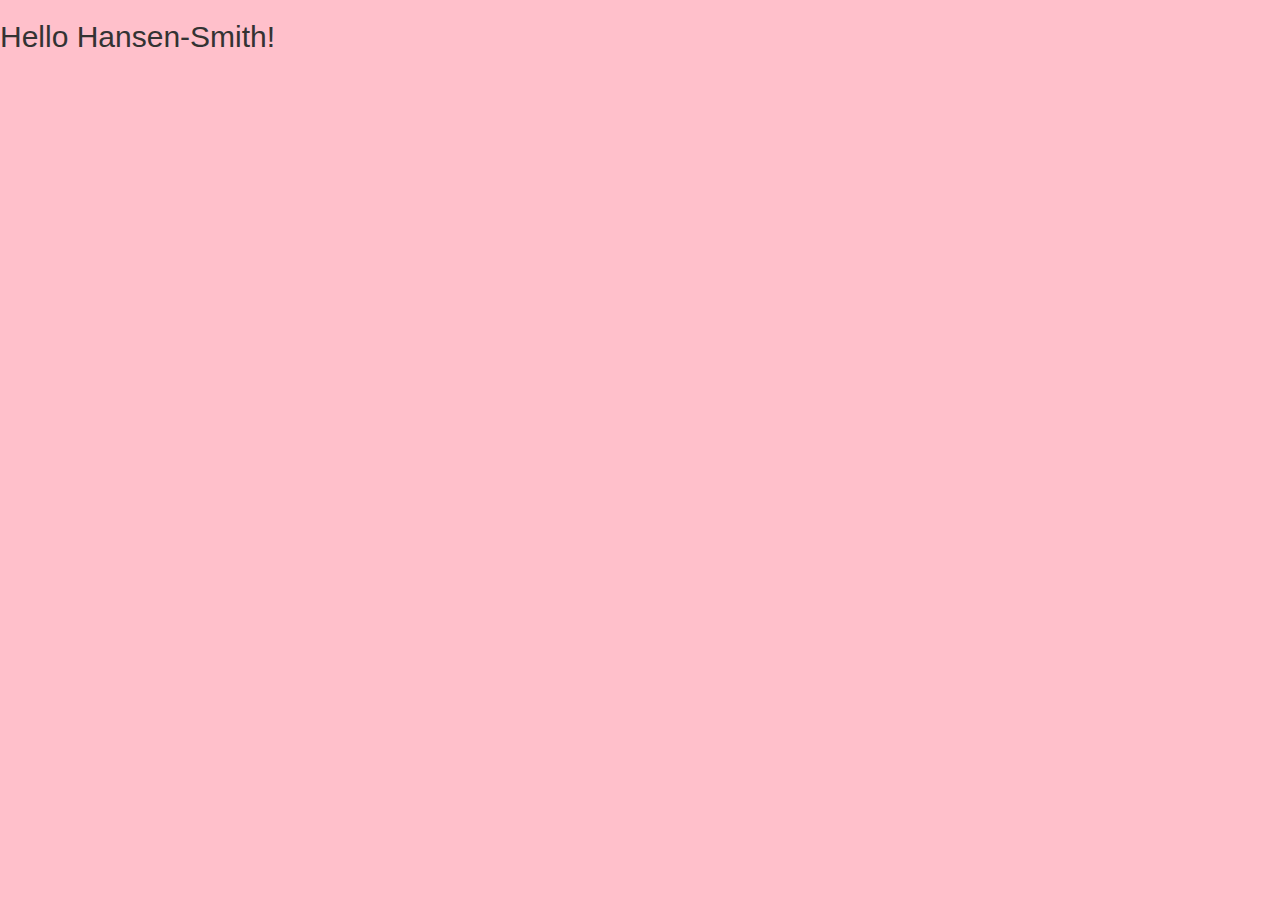
==== index.html @ 5375b82f "initial commit to establish file structure" ====
<!DOCTYPE html>
<html lang="en">
<head>
  <meta charset="UTF-8">
  <meta name="viewport" content="width=device-width, initial-scale=1.0">
  <meta http-equiv="X-UA-Compatible" content="ie=edge">
  <title>Hansen-Smith</title>
  <link rel="stylesheet" href="css/bootstrap.min.css">
  <link rel="stylesheet" href="css/styles.css">
</head>
<body>

        <h2> Hello Hansen-Smith! </h2>
    
    <script   src="https://code.jquery.com/jquery-2.2.4.min.js"   integrity="sha256-BbhdlvQf/xTY9gja0Dq3HiwQF8LaCRTXxZKRutelT44="   crossorigin="anonymous"></script>
    <script   src="js/bootstrap.min.js"></script>

</body>
</html>
---- css/styles.css ----
body{
  height: 100vh;
  background-color: pink;
}
footer{
    text-align:center;
    color: #ffffff;
}
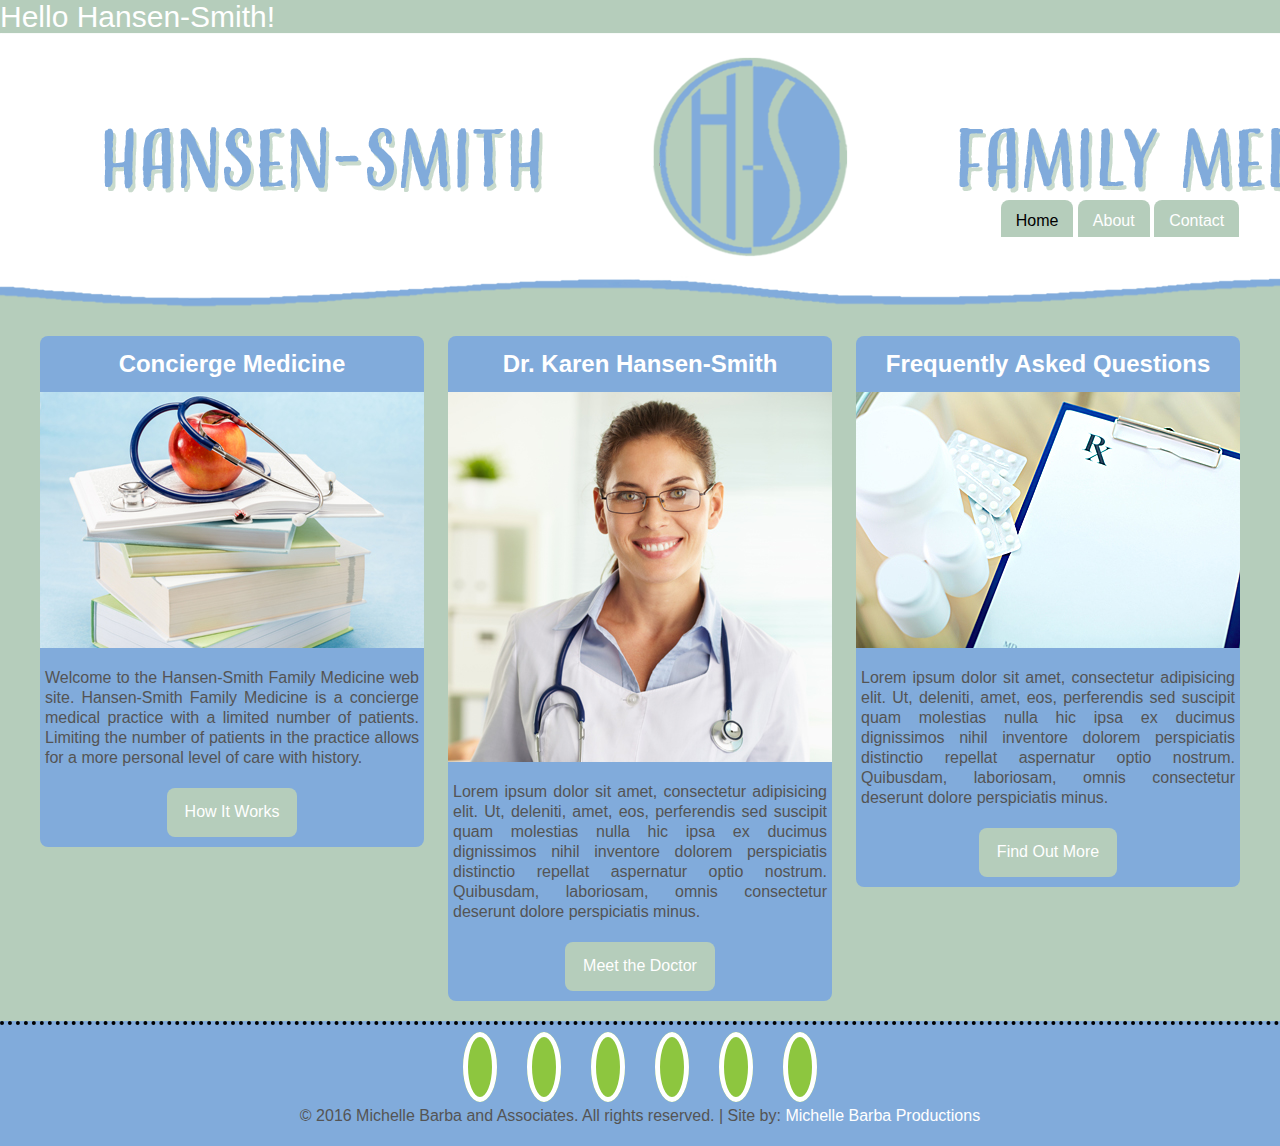
==== commit db156b84: "changes: add contact page and about page html" ====
--- a/index.html
+++ b/index.html
@@ -9,9 +9,87 @@
   <link rel="stylesheet" href="css/styles.css">
 </head>
 <body>
+    <head>
+            <title>Hansen Smith Family Medicine Home Page</title>
 
-        <h2> Hello Hansen-Smith! </h2>
-    
+            <meta charset="UTF-8"/>
+
+            <meta name="" content="Welcome to the Hansen-Smith Family Medicine web site. Hansen-Smith Family Medicine is a concierge medical practice with a limited number of patients. Limiting the number of patients in the practice allows for a more personal level of care with history."/>
+            <meta name="keywords" content="concierge medicine, private medicine, private doctor"/>
+
+            <link rel="stylesheet" href="css/styles.css" type="text/css" />
+            <link rel="stylesheet" href="css/font-awesome.css" type="text/css" />
+        </head>
+        <body>
+
+            <h2> Hello Hansen-Smith! </h2>
+
+            <header>
+                <a href="" title="index.html"><img src="images/HansenSmithHeader.png" alt="" title=""></img></a>
+                <!--<h1 id="headerText">HANSEN SMITH FAMILY MEDICINE</h1>-->
+                <!--<h1><a href="index.html" id="logo" title="Logo Graphic">Michelle Barba</a></h1>-->
+                <nav id="menu">
+                    <ul>
+                        <li><a href="index.html" title="" class="currentPage">Home </a></li>
+                        <li><a href="about.html" title="">About</a></li>
+                        <li><a href="contact.html" title="">Contact</a></li>
+                    </ul>
+                </nav>
+            </header>
+
+            <main>
+
+                <section>
+
+                    <!--FIRST COLUMN STARTS HERE-->
+                    <article class="columnA">
+                        <h2>Concierge Medicine</h2>
+                        <img src="images/conciergeMedicine.jpg" alt="" title=""></img>
+                        <!--<span>Paper Power</span>-->
+                        <p>Welcome to the Hansen-Smith Family Medicine web site. Hansen-Smith Family Medicine is a concierge medical practice with a limited number of patients. Limiting the number of patients in the practice allows for a more personal level of care with history.</p>
+                        <a href="" title="" target="_blank" class="button">How It Works</a>
+                    </article>
+                    <!--FIRST COLUMN ENDS HERE-->
+
+                    <!--SECOND COLUMN STARTS HERE-->
+                    <article class="columnB">
+                        <h2>Dr. Karen Hansen-Smith</h2>
+                        <img src="images/drHansenSmith.jpg" alt="" title=""></img>
+                        <!--<span>Handmade By Michelle</span>-->
+                        <p>Lorem ipsum dolor sit amet, consectetur adipisicing elit. Ut, deleniti, amet, eos, perferendis sed suscipit quam molestias nulla hic ipsa ex ducimus dignissimos nihil inventore dolorem perspiciatis distinctio repellat aspernatur optio nostrum. Quibusdam, laboriosam, omnis consectetur deserunt dolore perspiciatis minus.</p>
+                        <a href="" title="" target="_blank" class="button">Meet the Doctor</a> </a>
+                    </article>
+                    <!--SECOND COLUMN ENDS HERE-->
+
+                    <!--THIRD COLUMN STARTS HERE-->
+                    <article class="columnC">
+                        <h2>Frequently Asked Questions</h2>
+                        <img src="images/FAQImage.jpg" alt="" title=""></img>
+                        <!--<span>Live The Dream</span>-->
+                        <p>Lorem ipsum dolor sit amet, consectetur adipisicing elit. Ut, deleniti, amet, eos, perferendis sed suscipit quam molestias nulla hic ipsa ex ducimus dignissimos nihil inventore dolorem perspiciatis distinctio repellat aspernatur optio nostrum. Quibusdam, laboriosam, omnis consectetur deserunt dolore perspiciatis minus.</p>
+                        <a href="" title="" target="_blank" class="button">Find Out More</a>
+                    </article>
+                     <!--THIRD COLUMN ENDS HERE-->
+
+                </section>
+                <br>
+                <br>
+            </main>
+            <footer>
+                <div>
+                    <a href="#" title="" target="_blank"><i class="fa fa-facebook"></i></a>
+                    <a href="#" title="" target="_blank"><i class="fa fa-twitter"></i></a>
+                    <a href="#" title="" target="_blank"><i class="fa fa-instagram"></i></a>
+                    <a href="#" title="" target="_blank"><i class="fa fa-linkedin"></i></a>
+                    <a href="#" title="" target="_blank"><i class="fa fa-facebook"></i></a>
+                    <a href="#" title="" target="_blank"><i class="fa fa-github"></i></a>
+                </div>
+                <p>
+                    &copy; 2016 Michelle Barba and Associates. All rights reserved. | Site by: <a href="#" title="" target="_blank">Michelle Barba Productions</a>
+                </p>
+            </footer>
+        </body>
+
     <script   src="https://code.jquery.com/jquery-2.2.4.min.js"   integrity="sha256-BbhdlvQf/xTY9gja0Dq3HiwQF8LaCRTXxZKRutelT44="   crossorigin="anonymous"></script>
     <script   src="js/bootstrap.min.js"></script>
 
--- a/css/styles.css
+++ b/css/styles.css
@@ -1,8 +1,243 @@
-body{
-  height: 100vh;
-  background-color: pink;
-}
-footer{
+/* ==============  GLOBAL STYLES  ==============  */
+
+html, body {
+      height:100%;
+}
+
+main{
+    width: 1200px;
+    overflow: hidden;
+    margin:20px auto;
+}
+body {
+     margin:0px;
+     padding:0px;
+     background-color:#b5cdbb;
+     font-family:'Trebuchet MS', Verdana, sans-serif;
+     font-size:16px;
+     font-weight:500;
+     color:#000000;
+}
+h1, h2, h3 {
+      margin:0px;
+      padding:0px;
+      color:#ffffff;
+}
+h1 {
+    font-size:2em;
+}
+p {
+   color:#545454;
+   margin: 15px 0px;
+   line-height: 20px;
+}
+a{
+    color: #ffffff;
+    text-decoration: none;
+}
+a:hover{
+    color:#80cd32;
+    /*background-color: #ffffff;*/
+    font-weight: 600;
+}
+/*span{*/
+/*    color: #000000;*/
+/*    font-size: 20px;*/
+/*}*/
+figure{
+    padding: 10px;
+    background-color:#80cd32;
+    display:inline-block;
+    border-radius: 8px;
+    margin:0px;
+    /*box-shadow: 5px 5px 5px #000000;*/
+}
+figcaption{
+    text-align: center;
+    font-size: 2em;
+}
+
+/* ==============  HEADER STYLES  ==============  */
+/*header{*/
+/*    height:150px;*/
+/*    background-color:#ffc0cb;*/
+/*}*/
+
+#logo{
+    color:#000000;
+    /*position: relative;*/
+    position: absolute;
+    top: 55px;
+    left: 170px;
+}
+#logo:hover{
+    background-color: #ffc0cb;
+}
+
+/* ==============  NAVIGATION STYLES  ==============  */
+
+#menu{
+    position: absolute;
+    /*top: 20px;*/
+    right: 20px;
+    float: right;
+	width: 25%;
+	/*padding: 20px 20px 0px 20px;*/
+	top: 200px;
+}
+#menu ul li{
+    /*display: inline;*/
+    display: inline-block;
+    /*margin: 0px 10px;*/
+    background-color: #b5cdbb;
+    padding: 10px 15px 4px 15px;
+    border-radius: 8px 8px 0px 0px;
+}
+#menu li:hover{
+    color: #000000;
+    background-color: #ffffff;
+}
+
+.currentPage{
+    color:#000000;
+}
+
+/* ==============  HEADER STYLES  ==============  */
+
+header{
+    overflow:hidden;
+    display: inline-block;
+    /*padding: 175px 0px;*/
+    /*border-top: 6px dotted #000000;*/
+    /*border-bottom: 6px solid #000000;*/
+    /*background-color: #aeaeae;*/
+    /*background: url(../images/HansenSmithHeader.png) no-repeat center center #ffc0cb;*/
+    background-size: cover;
+    text-align: center;
+}
+/*.header h1{*/
+/*    color: #ffffff;*/
+/*    text-align: center;*/
+    /*text-shadow: 6px 6px 4px #4B98E5;*/
+     /*font-size: 2em;*/
+/*}*/
+/*#banner .button{*/
+/*    background-color: #ffffff;*/
+/*    color: #e6005c;*/
+/*    margin-top: 50px;*/
+    /*top:145px;*/
+    /*right: 500px;*/
+/*    font-size: 1.25em;*/
+/*}*/
+/*#banner .button:hover{*/
+/*    color:#ffffff;*/
+/*    background-color: #e6005c;*/
+/*}   */
+
+/* ==============  COLUMN STYLES  ==============  */
+
+.columnA, .columnB, .columnC {
+    float:left;
+    background-color:#81abdb;
+    /*height:610px;*/
+    width:384px;
+    color:#ffffff;
     text-align:center;
-    color: #ffffff;
-}
+    font-weight: 400;
+    border-radius: 8px;
+    /*margin:8px;*/
+}
+
+.columnA, .columnB{
+    /*float:left;*/
+    margin-right: 24px;
+}
+
+.columnA h2, .columnB h2, .columnC h2 {
+    font-size: 1.5em;
+    font-weight: 700;
+    text-align: center;
+    margin: 15px 0px;
+    /*    */
+}
+
+.columnA p, .columnB p, .columnC p {
+    padding: 5px;
+    text-align: justify;
+}
+
+/*.columnA span, .columnB span, .columnC span {*/
+/*    background-color:#ffc0cb;*/
+/*    color: #ffffff;*/
+/*    display: block;*/
+/*    font-size: 1.5em;*/
+/*    font-weight: 600;*/
+/*    text-align: center;*/
+/*    padding: 15px;*/
+/*}*/
+
+/* ============== BUTTON STYLES ============== */
+.button {
+	background-color: #b5cdbb;
+	border-radius: 8px;
+	padding: 13px 18px;
+	text-decoration: none;
+	color: #ffffff;
+	display: inline-block;
+	margin-bottom: 10px;
+}
+
+.button:hover {
+	background-color: #ffffff;
+	color:#000000;
+	font-weight: 700;
+}
+
+/* ==============  ASIDE STYLES ============== */
+.leftAside{
+    float:left;
+    /*background-color:#e60000;*/
+    /*height:600px;*/
+    width:384px;
+    color:#000000;
+    text-align:center;
+    margin-right:24px;
+}
+
+.rightAside{
+    float:right;
+    width:384px;
+    color:#000000;
+    text-align:center;
+    margin-left:24px;
+}
+
+.aboutMe{
+    float: right;
+    width: 790px;
+}
+.aboutMe p{
+    text-align: justify;
+}
+/* ==============  FOOTER STYLES  ==============  */
+footer {
+    height: 125PX;
+    padding: 20px 0px;
+    margin-top: 20px;
+    border-top: 4px dotted;
+    text-align: center;
+    background: #81abdb;
+}
+
+/* ==============  SOCIAL STYLES  ==============  */
+.fa{
+    background-color: rgb(141, 198, 63);
+    border: solid 5px #ffffff;
+    font-size: 2em !important;
+    border-radius: 100%;
+    width: 28px;
+    height: 28px;
+    padding: 12px;
+    margin: 0px 15px;
+    text-align: center;
+}
--- a/css/styles.css
+++ b/css/styles.css
@@ -1,8 +1,243 @@
-body{
-  height: 100vh;
-  background-color: pink;
-}
-footer{
+/* ==============  GLOBAL STYLES  ==============  */
+
+html, body {
+      height:100%;
+}
+
+main{
+    width: 1200px;
+    overflow: hidden;
+    margin:20px auto;
+}
+body {
+     margin:0px;
+     padding:0px;
+     background-color:#b5cdbb;
+     font-family:'Trebuchet MS', Verdana, sans-serif;
+     font-size:16px;
+     font-weight:500;
+     color:#000000;
+}
+h1, h2, h3 {
+      margin:0px;
+      padding:0px;
+      color:#ffffff;
+}
+h1 {
+    font-size:2em;
+}
+p {
+   color:#545454;
+   margin: 15px 0px;
+   line-height: 20px;
+}
+a{
+    color: #ffffff;
+    text-decoration: none;
+}
+a:hover{
+    color:#80cd32;
+    /*background-color: #ffffff;*/
+    font-weight: 600;
+}
+/*span{*/
+/*    color: #000000;*/
+/*    font-size: 20px;*/
+/*}*/
+figure{
+    padding: 10px;
+    background-color:#80cd32;
+    display:inline-block;
+    border-radius: 8px;
+    margin:0px;
+    /*box-shadow: 5px 5px 5px #000000;*/
+}
+figcaption{
+    text-align: center;
+    font-size: 2em;
+}
+
+/* ==============  HEADER STYLES  ==============  */
+/*header{*/
+/*    height:150px;*/
+/*    background-color:#ffc0cb;*/
+/*}*/
+
+#logo{
+    color:#000000;
+    /*position: relative;*/
+    position: absolute;
+    top: 55px;
+    left: 170px;
+}
+#logo:hover{
+    background-color: #ffc0cb;
+}
+
+/* ==============  NAVIGATION STYLES  ==============  */
+
+#menu{
+    position: absolute;
+    /*top: 20px;*/
+    right: 20px;
+    float: right;
+	width: 25%;
+	/*padding: 20px 20px 0px 20px;*/
+	top: 200px;
+}
+#menu ul li{
+    /*display: inline;*/
+    display: inline-block;
+    /*margin: 0px 10px;*/
+    background-color: #b5cdbb;
+    padding: 10px 15px 4px 15px;
+    border-radius: 8px 8px 0px 0px;
+}
+#menu li:hover{
+    color: #000000;
+    background-color: #ffffff;
+}
+
+.currentPage{
+    color:#000000;
+}
+
+/* ==============  HEADER STYLES  ==============  */
+
+header{
+    overflow:hidden;
+    display: inline-block;
+    /*padding: 175px 0px;*/
+    /*border-top: 6px dotted #000000;*/
+    /*border-bottom: 6px solid #000000;*/
+    /*background-color: #aeaeae;*/
+    /*background: url(../images/HansenSmithHeader.png) no-repeat center center #ffc0cb;*/
+    background-size: cover;
+    text-align: center;
+}
+/*.header h1{*/
+/*    color: #ffffff;*/
+/*    text-align: center;*/
+    /*text-shadow: 6px 6px 4px #4B98E5;*/
+     /*font-size: 2em;*/
+/*}*/
+/*#banner .button{*/
+/*    background-color: #ffffff;*/
+/*    color: #e6005c;*/
+/*    margin-top: 50px;*/
+    /*top:145px;*/
+    /*right: 500px;*/
+/*    font-size: 1.25em;*/
+/*}*/
+/*#banner .button:hover{*/
+/*    color:#ffffff;*/
+/*    background-color: #e6005c;*/
+/*}   */
+
+/* ==============  COLUMN STYLES  ==============  */
+
+.columnA, .columnB, .columnC {
+    float:left;
+    background-color:#81abdb;
+    /*height:610px;*/
+    width:384px;
+    color:#ffffff;
     text-align:center;
-    color: #ffffff;
-}
+    font-weight: 400;
+    border-radius: 8px;
+    /*margin:8px;*/
+}
+
+.columnA, .columnB{
+    /*float:left;*/
+    margin-right: 24px;
+}
+
+.columnA h2, .columnB h2, .columnC h2 {
+    font-size: 1.5em;
+    font-weight: 700;
+    text-align: center;
+    margin: 15px 0px;
+    /*    */
+}
+
+.columnA p, .columnB p, .columnC p {
+    padding: 5px;
+    text-align: justify;
+}
+
+/*.columnA span, .columnB span, .columnC span {*/
+/*    background-color:#ffc0cb;*/
+/*    color: #ffffff;*/
+/*    display: block;*/
+/*    font-size: 1.5em;*/
+/*    font-weight: 600;*/
+/*    text-align: center;*/
+/*    padding: 15px;*/
+/*}*/
+
+/* ============== BUTTON STYLES ============== */
+.button {
+	background-color: #b5cdbb;
+	border-radius: 8px;
+	padding: 13px 18px;
+	text-decoration: none;
+	color: #ffffff;
+	display: inline-block;
+	margin-bottom: 10px;
+}
+
+.button:hover {
+	background-color: #ffffff;
+	color:#000000;
+	font-weight: 700;
+}
+
+/* ==============  ASIDE STYLES ============== */
+.leftAside{
+    float:left;
+    /*background-color:#e60000;*/
+    /*height:600px;*/
+    width:384px;
+    color:#000000;
+    text-align:center;
+    margin-right:24px;
+}
+
+.rightAside{
+    float:right;
+    width:384px;
+    color:#000000;
+    text-align:center;
+    margin-left:24px;
+}
+
+.aboutMe{
+    float: right;
+    width: 790px;
+}
+.aboutMe p{
+    text-align: justify;
+}
+/* ==============  FOOTER STYLES  ==============  */
+footer {
+    height: 125PX;
+    padding: 20px 0px;
+    margin-top: 20px;
+    border-top: 4px dotted;
+    text-align: center;
+    background: #81abdb;
+}
+
+/* ==============  SOCIAL STYLES  ==============  */
+.fa{
+    background-color: rgb(141, 198, 63);
+    border: solid 5px #ffffff;
+    font-size: 2em !important;
+    border-radius: 100%;
+    width: 28px;
+    height: 28px;
+    padding: 12px;
+    margin: 0px 15px;
+    text-align: center;
+}
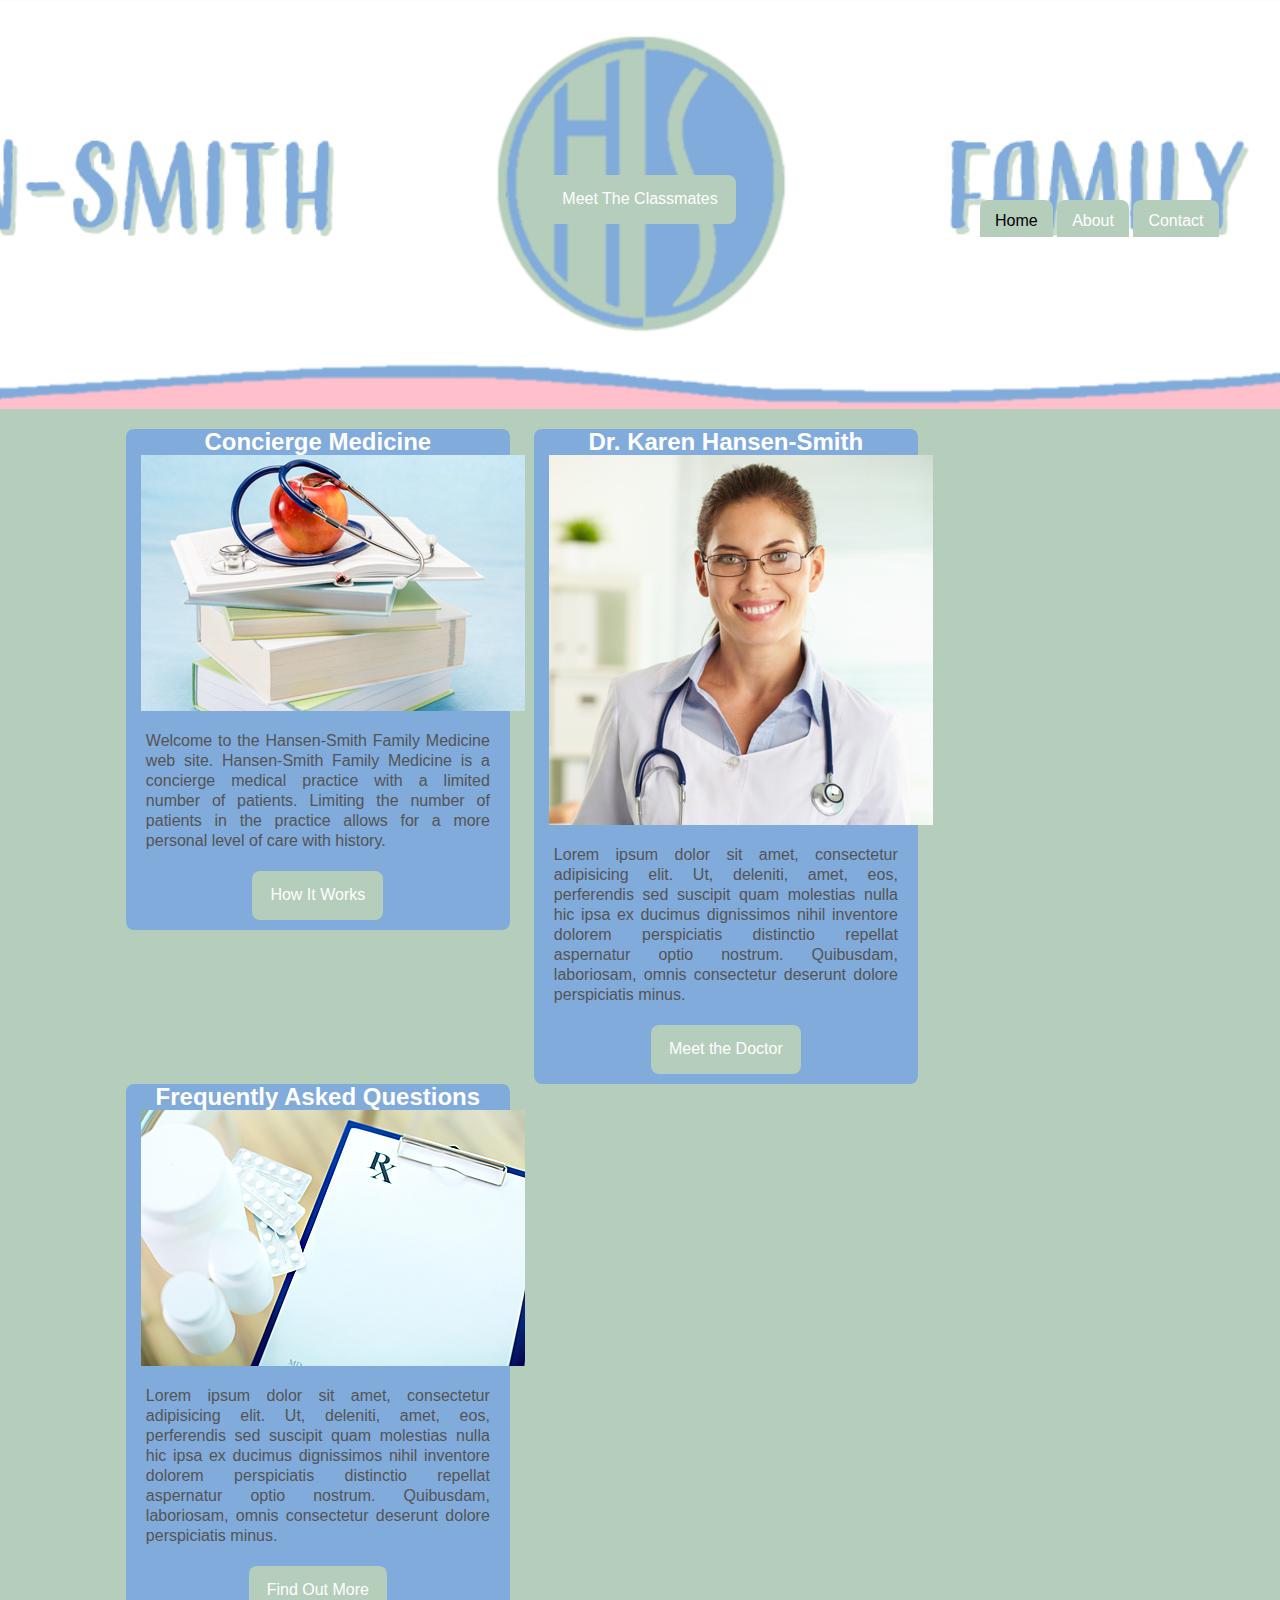
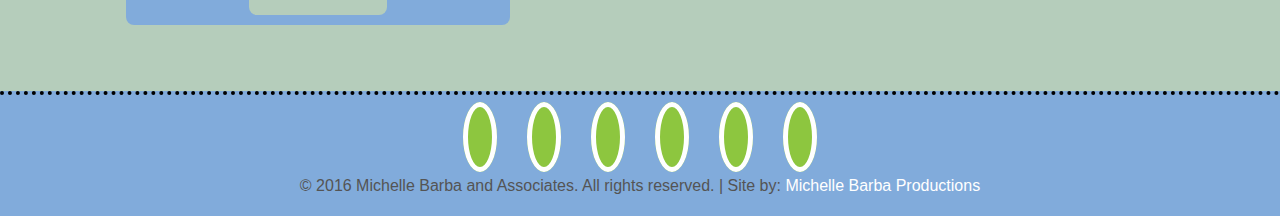
==== commit d1739b7f: "changes to index.html for banner formatting, etc." ====
--- a/index.html
+++ b/index.html
@@ -1,33 +1,31 @@
 <!DOCTYPE html>
 <html lang="en">
 <head>
-  <meta charset="UTF-8">
-  <meta name="viewport" content="width=device-width, initial-scale=1.0">
-  <meta http-equiv="X-UA-Compatible" content="ie=edge">
-  <title>Hansen-Smith</title>
-  <link rel="stylesheet" href="css/bootstrap.min.css">
-  <link rel="stylesheet" href="css/styles.css">
+    <meta charset="UTF-8">
+    <meta name="viewport" content="width=device-width, initial-scale=1.0">
+    <meta http-equiv="X-UA-Compatible" content="ie=edge">
+    <title>Hansen-Smith Home</title>
+    <link rel="stylesheet" href="css/bootstrap.min.css">
+    <link rel="stylesheet" href="css/styles.css">
 </head>
 <body>
     <head>
-            <title>Hansen Smith Family Medicine Home Page</title>
+        <title>Hansen-Smith Family Medicine Home Page</title>
 
-            <meta charset="UTF-8"/>
+        <meta charset="UTF-8"/>
 
-            <meta name="" content="Welcome to the Hansen-Smith Family Medicine web site. Hansen-Smith Family Medicine is a concierge medical practice with a limited number of patients. Limiting the number of patients in the practice allows for a more personal level of care with history."/>
-            <meta name="keywords" content="concierge medicine, private medicine, private doctor"/>
+        <meta name="" content="Welcome to the Hansen-Smith Family Medicine web site. Hansen-Smith Family Medicine is a concierge medical practice with a limited number of patients. Limiting the number of patients in the practice allows for a more personal level of care with history."/>
+        <meta name="keywords" content="concierge medicine, private medicine, private doctor"/>
 
-            <link rel="stylesheet" href="css/styles.css" type="text/css" />
-            <link rel="stylesheet" href="css/font-awesome.css" type="text/css" />
-        </head>
+        <link rel="stylesheet" href="css/styles.css" type="text/css" />
+        <link rel="stylesheet" href="css/font-awesome.css" type="text/css" />
+    </head>
         <body>
+            <div id="banner">
+                <a href="about.html" title="" target="_blank" class="button">Meet The Classmates</a>
+            </div>
+            <header>
 
-            <h2> Hello Hansen-Smith! </h2>
-
-            <header>
-                <a href="" title="index.html"><img src="images/HansenSmithHeader.png" alt="" title=""></img></a>
-                <!--<h1 id="headerText">HANSEN SMITH FAMILY MEDICINE</h1>-->
-                <!--<h1><a href="index.html" id="logo" title="Logo Graphic">Michelle Barba</a></h1>-->
                 <nav id="menu">
                     <ul>
                         <li><a href="index.html" title="" class="currentPage">Home </a></li>
@@ -39,39 +37,32 @@
 
             <main>
 
-                <section>
-
-                    <!--FIRST COLUMN STARTS HERE-->
-                    <article class="columnA">
-                        <h2>Concierge Medicine</h2>
-                        <img src="images/conciergeMedicine.jpg" alt="" title=""></img>
-                        <!--<span>Paper Power</span>-->
-                        <p>Welcome to the Hansen-Smith Family Medicine web site. Hansen-Smith Family Medicine is a concierge medical practice with a limited number of patients. Limiting the number of patients in the practice allows for a more personal level of care with history.</p>
-                        <a href="" title="" target="_blank" class="button">How It Works</a>
-                    </article>
-                    <!--FIRST COLUMN ENDS HERE-->
-
-                    <!--SECOND COLUMN STARTS HERE-->
-                    <article class="columnB">
-                        <h2>Dr. Karen Hansen-Smith</h2>
-                        <img src="images/drHansenSmith.jpg" alt="" title=""></img>
-                        <!--<span>Handmade By Michelle</span>-->
-                        <p>Lorem ipsum dolor sit amet, consectetur adipisicing elit. Ut, deleniti, amet, eos, perferendis sed suscipit quam molestias nulla hic ipsa ex ducimus dignissimos nihil inventore dolorem perspiciatis distinctio repellat aspernatur optio nostrum. Quibusdam, laboriosam, omnis consectetur deserunt dolore perspiciatis minus.</p>
-                        <a href="" title="" target="_blank" class="button">Meet the Doctor</a> </a>
-                    </article>
-                    <!--SECOND COLUMN ENDS HERE-->
-
-                    <!--THIRD COLUMN STARTS HERE-->
-                    <article class="columnC">
-                        <h2>Frequently Asked Questions</h2>
-                        <img src="images/FAQImage.jpg" alt="" title=""></img>
-                        <!--<span>Live The Dream</span>-->
-                        <p>Lorem ipsum dolor sit amet, consectetur adipisicing elit. Ut, deleniti, amet, eos, perferendis sed suscipit quam molestias nulla hic ipsa ex ducimus dignissimos nihil inventore dolorem perspiciatis distinctio repellat aspernatur optio nostrum. Quibusdam, laboriosam, omnis consectetur deserunt dolore perspiciatis minus.</p>
-                        <a href="" title="" target="_blank" class="button">Find Out More</a>
-                    </article>
-                     <!--THIRD COLUMN ENDS HERE-->
-
-                </section>
+                <div class="row">
+                    <div class=col-md-1 column-left>
+                    </div>
+                    <div class="col-md-10 column-main">
+                        <div class="col-md-4 columnA">
+                            <h2>Concierge Medicine</h2>
+                            <img src="images/conciergeMedicine.jpg" alt="" title=""></img>
+                            <p>Welcome to the Hansen-Smith Family Medicine web site. Hansen-Smith Family Medicine is a concierge medical practice with a limited number of patients. Limiting the number of patients in the practice allows for a more personal level of care with history.</p>
+                            <a href="" title="" target="_blank" class="button">How It Works</a>
+                        </div>
+                        <div class="col-md-4 columnB">
+                            <h2>Dr. Karen Hansen-Smith</h2>
+                            <img src="images/drHansenSmith.jpg" alt="" title=""></img>
+                            <p>Lorem ipsum dolor sit amet, consectetur adipisicing elit. Ut, deleniti, amet, eos, perferendis sed suscipit quam molestias nulla hic ipsa ex ducimus dignissimos nihil inventore dolorem perspiciatis distinctio repellat aspernatur optio nostrum. Quibusdam, laboriosam, omnis consectetur deserunt dolore perspiciatis minus.</p>
+                            <a href="" title="" target="_blank" class="button">Meet the Doctor</a> </a>
+                        </div>
+                        <div class="col-md-4 columnC">
+                            <h2>Frequently Asked Questions</h2>
+                            <img src="images/FAQImage.jpg" alt="" title=""></img>
+                            <p>Lorem ipsum dolor sit amet, consectetur adipisicing elit. Ut, deleniti, amet, eos, perferendis sed suscipit quam molestias nulla hic ipsa ex ducimus dignissimos nihil inventore dolorem perspiciatis distinctio repellat aspernatur optio nostrum. Quibusdam, laboriosam, omnis consectetur deserunt dolore perspiciatis minus.</p>
+                            <a href="" title="" target="_blank" class="button">Find Out More</a>
+                        </div>
+                        <div class=col-md-1 column-right>
+                        </div>
+                    </div>
+                </div>
                 <br>
                 <br>
             </main>
--- a/css/styles.css
+++ b/css/styles.css
@@ -1,13 +1,6 @@
 /* ==============  GLOBAL STYLES  ==============  */
-
 html, body {
       height:100%;
-}
-
-main{
-    width: 1200px;
-    overflow: hidden;
-    margin:20px auto;
 }
 body {
      margin:0px;
@@ -18,6 +11,10 @@
      font-weight:500;
      color:#000000;
 }
+main{
+    margin:20px;
+    overflow: hidden;
+}
 h1, h2, h3 {
       margin:0px;
       padding:0px;
@@ -26,6 +23,21 @@
 h1 {
     font-size:2em;
 }
+#banner{
+    overflow:hidden;
+    padding: 175px 0px;
+    background-color: #ffffff;
+    background: url(../images/HansenSmithHeader.png) no-repeat center center #ffc0cb;
+    background-size: cover;
+    text-align: center;
+}
+
+#bannerText{
+    color: #ffffff;
+    font-size: 6em;
+    text-align: center;
+    text-shadow: 6px 6px 4px #e6005c;
+}
 p {
    color:#545454;
    margin: 15px 0px;
@@ -40,17 +52,12 @@
     /*background-color: #ffffff;*/
     font-weight: 600;
 }
-/*span{*/
-/*    color: #000000;*/
-/*    font-size: 20px;*/
-/*}*/
 figure{
     padding: 10px;
     background-color:#80cd32;
     display:inline-block;
     border-radius: 8px;
     margin:0px;
-    /*box-shadow: 5px 5px 5px #000000;*/
 }
 figcaption{
     text-align: center;
@@ -104,23 +111,23 @@
 
 /* ==============  HEADER STYLES  ==============  */
 
-header{
-    overflow:hidden;
-    display: inline-block;
-    /*padding: 175px 0px;*/
-    /*border-top: 6px dotted #000000;*/
-    /*border-bottom: 6px solid #000000;*/
-    /*background-color: #aeaeae;*/
-    /*background: url(../images/HansenSmithHeader.png) no-repeat center center #ffc0cb;*/
-    background-size: cover;
-    text-align: center;
-}
-/*.header h1{*/
-/*    color: #ffffff;*/
-/*    text-align: center;*/
-    /*text-shadow: 6px 6px 4px #4B98E5;*/
-     /*font-size: 2em;*/
-/*}*/
+/*header{
+    overflow:hidden;*/
+    /*display: inline-block;*/
+    /*background: url(/images/HansenSmithHeader.png) no-repeat center center #ffc0cb;*/
+    /*padding: 175px 0px;
+    border-top: 6px dotted #000000;*/
+    /*border-bottom: 6px solid #000000;
+    background-color: #aeaeae;    */
+    /*background-size: cover;
+    text-align: center;*/
+
+/*.header h1{
+    color: #ffffff;
+    text-align: center;
+    text-shadow: 6px 6px 4px #4B98E5;
+     font-size: 2em;
+}*/
 /*#banner .button{*/
 /*    background-color: #ffffff;*/
 /*    color: #e6005c;*/
@@ -137,7 +144,6 @@
 /* ==============  COLUMN STYLES  ==============  */
 
 .columnA, .columnB, .columnC {
-    float:left;
     background-color:#81abdb;
     /*height:610px;*/
     width:384px;
@@ -157,7 +163,7 @@
     font-size: 1.5em;
     font-weight: 700;
     text-align: center;
-    margin: 15px 0px;
+    /*margin: 15px 0px;*/
     /*    */
 }
 
--- a/css/styles.css
+++ b/css/styles.css
@@ -1,13 +1,6 @@
 /* ==============  GLOBAL STYLES  ==============  */
-
 html, body {
       height:100%;
-}
-
-main{
-    width: 1200px;
-    overflow: hidden;
-    margin:20px auto;
 }
 body {
      margin:0px;
@@ -18,6 +11,10 @@
      font-weight:500;
      color:#000000;
 }
+main{
+    margin:20px;
+    overflow: hidden;
+}
 h1, h2, h3 {
       margin:0px;
       padding:0px;
@@ -26,6 +23,21 @@
 h1 {
     font-size:2em;
 }
+#banner{
+    overflow:hidden;
+    padding: 175px 0px;
+    background-color: #ffffff;
+    background: url(../images/HansenSmithHeader.png) no-repeat center center #ffc0cb;
+    background-size: cover;
+    text-align: center;
+}
+
+#bannerText{
+    color: #ffffff;
+    font-size: 6em;
+    text-align: center;
+    text-shadow: 6px 6px 4px #e6005c;
+}
 p {
    color:#545454;
    margin: 15px 0px;
@@ -40,17 +52,12 @@
     /*background-color: #ffffff;*/
     font-weight: 600;
 }
-/*span{*/
-/*    color: #000000;*/
-/*    font-size: 20px;*/
-/*}*/
 figure{
     padding: 10px;
     background-color:#80cd32;
     display:inline-block;
     border-radius: 8px;
     margin:0px;
-    /*box-shadow: 5px 5px 5px #000000;*/
 }
 figcaption{
     text-align: center;
@@ -104,23 +111,23 @@
 
 /* ==============  HEADER STYLES  ==============  */
 
-header{
-    overflow:hidden;
-    display: inline-block;
-    /*padding: 175px 0px;*/
-    /*border-top: 6px dotted #000000;*/
-    /*border-bottom: 6px solid #000000;*/
-    /*background-color: #aeaeae;*/
-    /*background: url(../images/HansenSmithHeader.png) no-repeat center center #ffc0cb;*/
-    background-size: cover;
-    text-align: center;
-}
-/*.header h1{*/
-/*    color: #ffffff;*/
-/*    text-align: center;*/
-    /*text-shadow: 6px 6px 4px #4B98E5;*/
-     /*font-size: 2em;*/
-/*}*/
+/*header{
+    overflow:hidden;*/
+    /*display: inline-block;*/
+    /*background: url(/images/HansenSmithHeader.png) no-repeat center center #ffc0cb;*/
+    /*padding: 175px 0px;
+    border-top: 6px dotted #000000;*/
+    /*border-bottom: 6px solid #000000;
+    background-color: #aeaeae;    */
+    /*background-size: cover;
+    text-align: center;*/
+
+/*.header h1{
+    color: #ffffff;
+    text-align: center;
+    text-shadow: 6px 6px 4px #4B98E5;
+     font-size: 2em;
+}*/
 /*#banner .button{*/
 /*    background-color: #ffffff;*/
 /*    color: #e6005c;*/
@@ -137,7 +144,6 @@
 /* ==============  COLUMN STYLES  ==============  */
 
 .columnA, .columnB, .columnC {
-    float:left;
     background-color:#81abdb;
     /*height:610px;*/
     width:384px;
@@ -157,7 +163,7 @@
     font-size: 1.5em;
     font-weight: 700;
     text-align: center;
-    margin: 15px 0px;
+    /*margin: 15px 0px;*/
     /*    */
 }
 
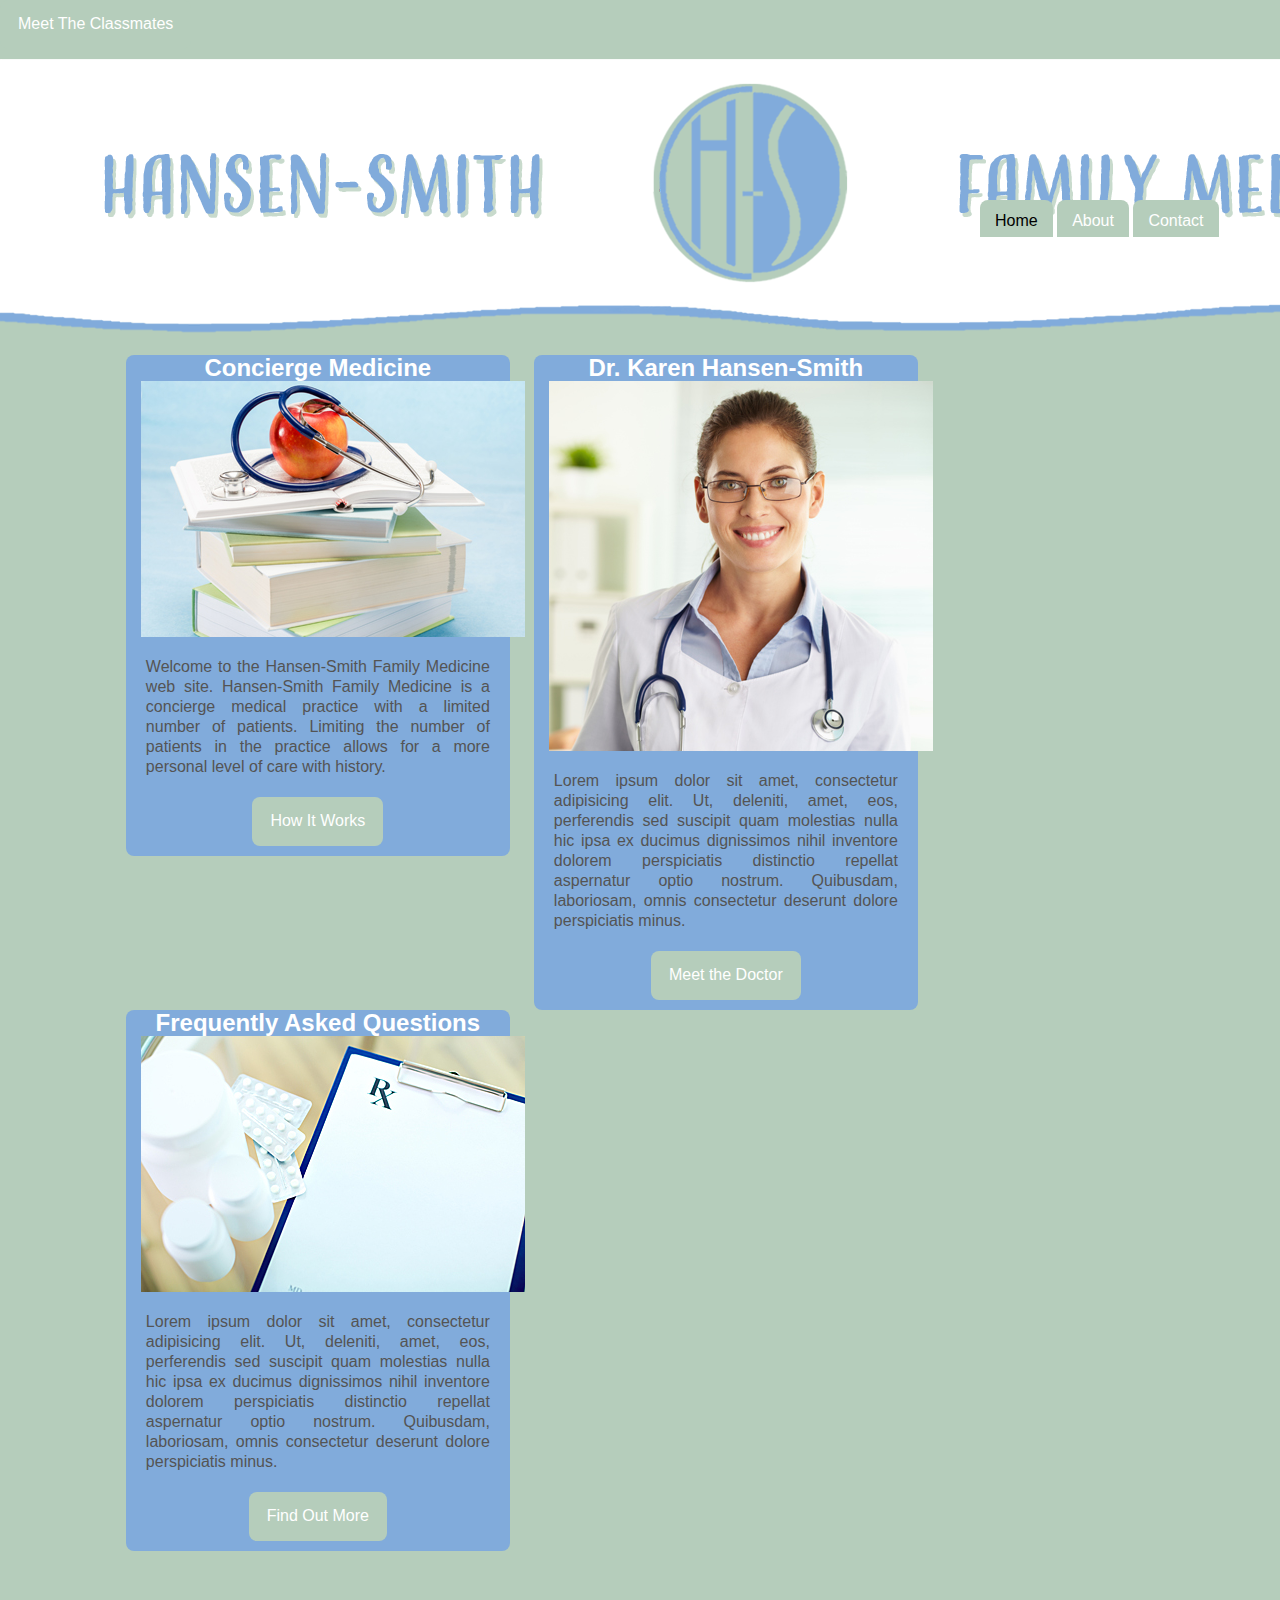
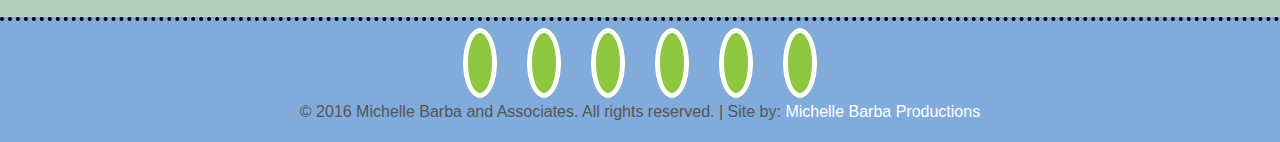
==== commit fe0ef6ea: "moderate changes for new functionality" ====
--- a/index.html
+++ b/index.html
@@ -25,6 +25,8 @@
                 <a href="about.html" title="" target="_blank" class="button">Meet The Classmates</a>
             </div>
             <header>
+
+                <a href="" title="index.html"><img src="images/HansenSmithHeader.png" alt="" title=""></img></a>
 
                 <nav id="menu">
                     <ul>
--- a/css/styles.css
+++ b/css/styles.css
@@ -23,14 +23,14 @@
 h1 {
     font-size:2em;
 }
-#banner{
+/*#banner{
     overflow:hidden;
     padding: 175px 0px;
     background-color: #ffffff;
     background: url(../images/HansenSmithHeader.png) no-repeat center center #ffc0cb;
     background-size: cover;
     text-align: center;
-}
+}*/
 
 #bannerText{
     color: #ffffff;
--- a/css/styles.css
+++ b/css/styles.css
@@ -23,14 +23,14 @@
 h1 {
     font-size:2em;
 }
-#banner{
+/*#banner{
     overflow:hidden;
     padding: 175px 0px;
     background-color: #ffffff;
     background: url(../images/HansenSmithHeader.png) no-repeat center center #ffc0cb;
     background-size: cover;
     text-align: center;
-}
+}*/
 
 #bannerText{
     color: #ffffff;
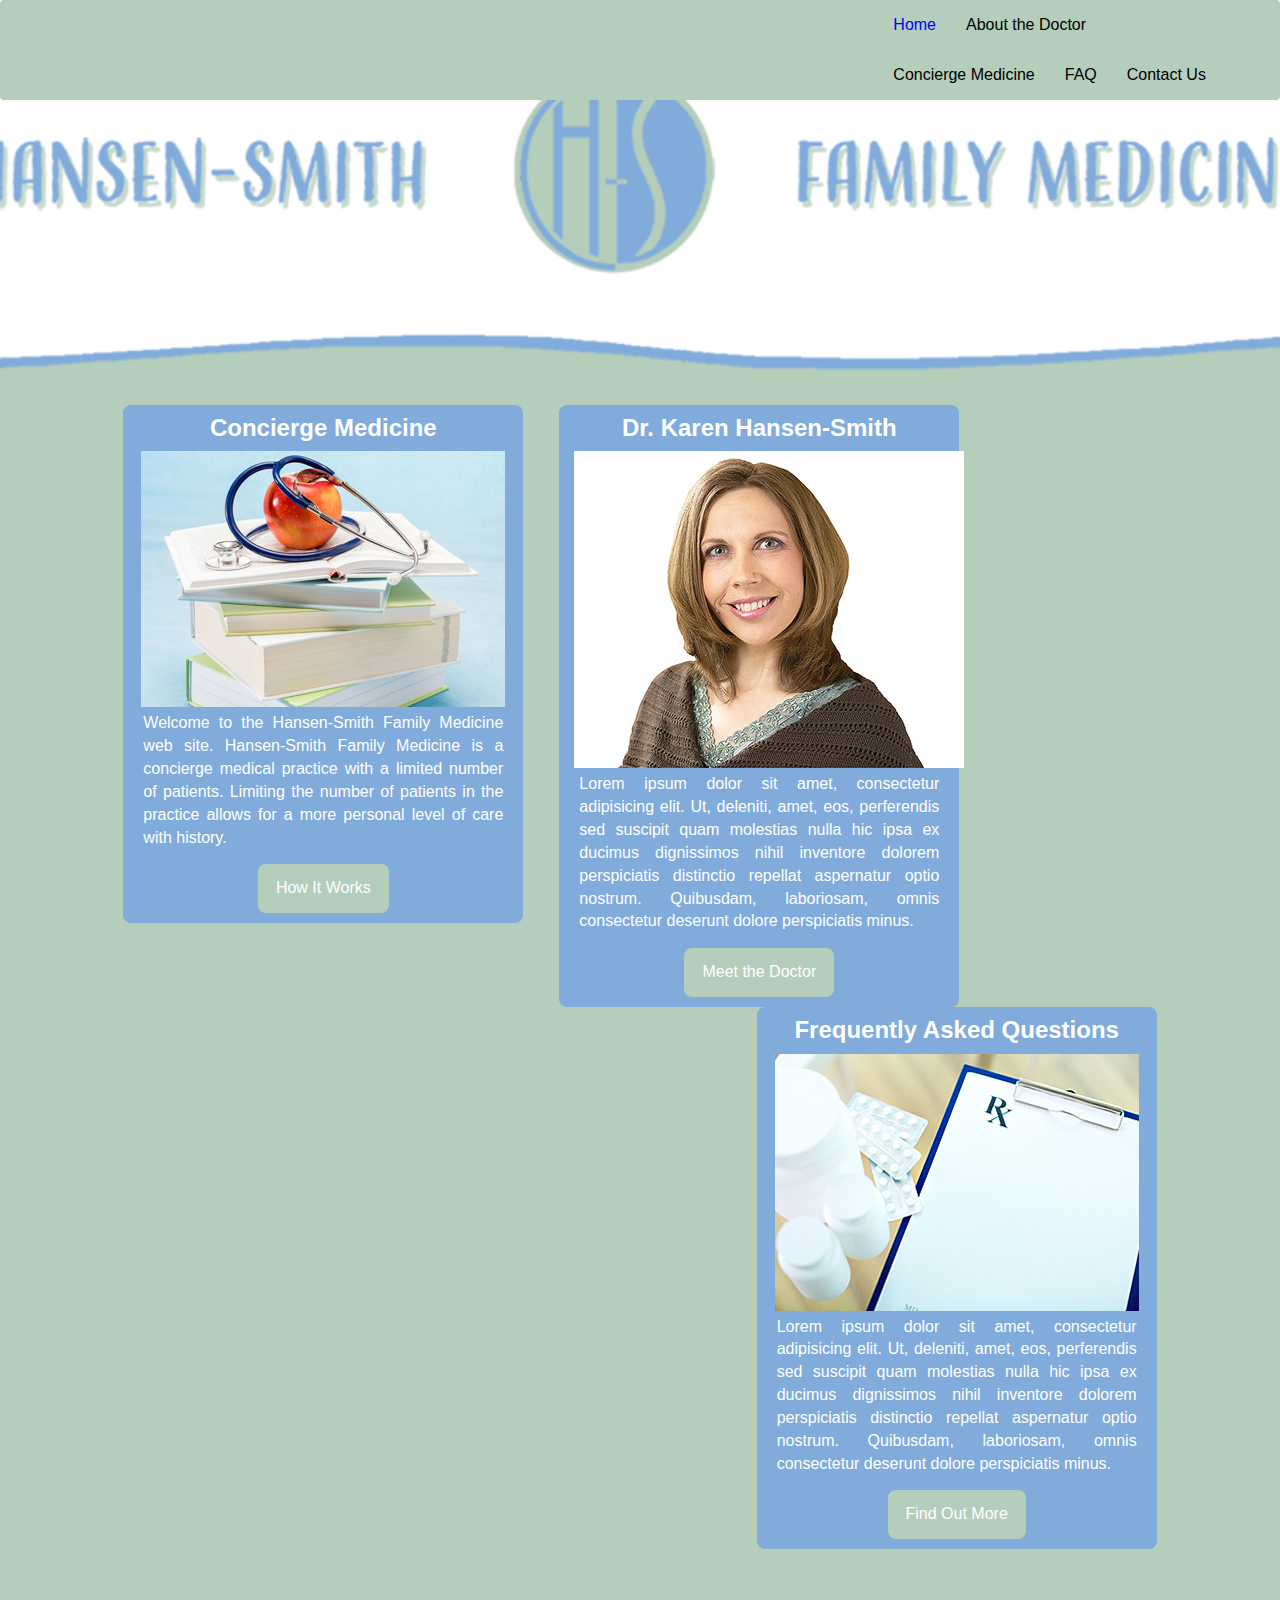
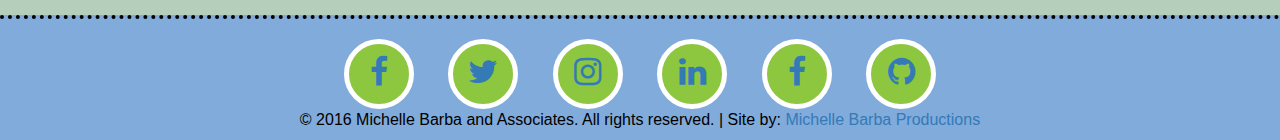
==== commit 582066f0: "Major funcitionality updates: added faq and about pages, styles.css, etc." ====
--- a/index.html
+++ b/index.html
@@ -6,6 +6,7 @@
     <meta http-equiv="X-UA-Compatible" content="ie=edge">
     <title>Hansen-Smith Home</title>
     <link rel="stylesheet" href="css/bootstrap.min.css">
+    <link rel="stylesheet" href="https://maxcdn.bootstrapcdn.com/font-awesome/4.6.3/css/font-awesome.min.css">
     <link rel="stylesheet" href="css/styles.css">
 </head>
 <body>
@@ -19,54 +20,80 @@
 
         <link rel="stylesheet" href="css/styles.css" type="text/css" />
         <link rel="stylesheet" href="css/font-awesome.css" type="text/css" />
+
     </head>
         <body>
-            <div id="banner">
-                <a href="about.html" title="" target="_blank" class="button">Meet The Classmates</a>
-            </div>
             <header>
+                <!--======== BEGIN NAVIGATION ============-->
+                <nav class="navbar navbar-default">
+                    <div class="container-fluid">
+                        <div class="navbar-header">
+                            <div class="col-md-2">
+                                <button type="button" class="navbar-toggle collapsed" data-toggle="collapse" data-target="#bs-example-navbar-collapse-1" aria-expanded="false">
+                                    <span class="sr-only">Toggle navigation</span>
+                                    <span class="icon-bar"></span>
+                                    <span class="icon-bar"></span>
+                                    <span class="icon-bar"></span>
+                                </button>
+                            </div>
+                            <div class="col-md-6"></div>
+                            <div class="col-md-4">
+                            <!--Collect the nav links, forms, and other content for toggling -->
+                                <div class="collapse navbar-collapse" id="bs-example-navbar-collapse-1">
+                                    <ul class="nav navbar-nav navbar-right">
+                                      <li class="active"><a href="index.html">Home<span class="sr-only">(current)</span></a></li>
+                                      <li><a href="about.html">About the Doctor</a></li>
+                                      <li><a href="concierge.html">Concierge Medicine</a></li>
+                                      <li><a href="faq.html">FAQ</a></li>
+                                      <li><a href="contact.html">Contact Us</a></li>
+                                    </ul>
+                                </div>    <!--end navbar-collapse -->
+                            </div>    <!--end col-md-4 -->
+                        </div>    <!-- end navbar-header -->
+                    </div>    <!-- end container-fluid -->
+                </nav>
+                <!--======== END NAVIGATION ============-->
+                <!--======== BEGIN JUMBOTRON ============-->
+                <div class="jumbotron text-center">
+                        <!-- <div class="header-img img-responsive"> -->
+        					<p class="header-text center-block"></p>
+        				</div> <!-- end of image center text -->
+    			    <!-- </div> -->
+            	</div> <!--======== END OF JUMBOTRON ============-->
 
-                <a href="" title="index.html"><img src="images/HansenSmithHeader.png" alt="" title=""></img></a>
-
-                <nav id="menu">
-                    <ul>
-                        <li><a href="index.html" title="" class="currentPage">Home </a></li>
-                        <li><a href="about.html" title="">About</a></li>
-                        <li><a href="contact.html" title="">Contact</a></li>
-                    </ul>
-                </nav>
             </header>
 
             <main>
-
-                <div class="row">
-                    <div class=col-md-1 column-left>
+                <div class="container-fluid">
+                    <div class="row">
+                        <div class="col-md-1 column-left"></div>
+                        <div class="col-md-10 column-main">
+                            <div class="row">
+                                <div class="col-md-4 columnA pull-left">
+                                    <h2>Concierge Medicine</h2>
+                                    <img src="images/conciergeMedicine.jpg" alt="" title=""></img>
+                                    <p>Welcome to the Hansen-Smith Family Medicine web site. Hansen-Smith Family Medicine is a concierge medical practice with a limited number of patients. Limiting the number of patients in the practice allows for a more personal level of care with history.</p>
+                                    <a href="" title="" target="_blank" class="button">How It Works</a>
+                                </div>
+                                <div class="col-md-4 columnB">
+                                    <h2>Dr. Karen Hansen-Smith</h2>
+                                    <img src="images/DrKaren.png" alt="" title=""></img>
+                                    <p>Lorem ipsum dolor sit amet, consectetur adipisicing elit. Ut, deleniti, amet, eos, perferendis sed suscipit quam molestias nulla hic ipsa ex ducimus dignissimos nihil inventore dolorem perspiciatis distinctio repellat aspernatur optio nostrum. Quibusdam, laboriosam, omnis consectetur deserunt dolore perspiciatis minus.</p>
+                                    <a href="" title="" target="_blank" class="button">Meet the Doctor</a> </a>
+                                </div>
+                                <div class="col-md-4 columnC pull-right">
+                                    <h2>Frequently Asked Questions</h2>
+                                    <img src="images/FAQImage.jpg" alt="" title=""></img>
+                                    <p>Lorem ipsum dolor sit amet, consectetur adipisicing elit. Ut, deleniti, amet, eos, perferendis sed suscipit quam molestias nulla hic ipsa ex ducimus dignissimos nihil inventore dolorem perspiciatis distinctio repellat aspernatur optio nostrum. Quibusdam, laboriosam, omnis consectetur deserunt dolore perspiciatis minus.</p>
+                                    <a href="" title="" target="_blank" class="button">Find Out More</a>
+                                </div>
+                            </div>
+                        </div>
+                        <div class="col-md-1 column-right"></div>
                     </div>
-                    <div class="col-md-10 column-main">
-                        <div class="col-md-4 columnA">
-                            <h2>Concierge Medicine</h2>
-                            <img src="images/conciergeMedicine.jpg" alt="" title=""></img>
-                            <p>Welcome to the Hansen-Smith Family Medicine web site. Hansen-Smith Family Medicine is a concierge medical practice with a limited number of patients. Limiting the number of patients in the practice allows for a more personal level of care with history.</p>
-                            <a href="" title="" target="_blank" class="button">How It Works</a>
-                        </div>
-                        <div class="col-md-4 columnB">
-                            <h2>Dr. Karen Hansen-Smith</h2>
-                            <img src="images/drHansenSmith.jpg" alt="" title=""></img>
-                            <p>Lorem ipsum dolor sit amet, consectetur adipisicing elit. Ut, deleniti, amet, eos, perferendis sed suscipit quam molestias nulla hic ipsa ex ducimus dignissimos nihil inventore dolorem perspiciatis distinctio repellat aspernatur optio nostrum. Quibusdam, laboriosam, omnis consectetur deserunt dolore perspiciatis minus.</p>
-                            <a href="" title="" target="_blank" class="button">Meet the Doctor</a> </a>
-                        </div>
-                        <div class="col-md-4 columnC">
-                            <h2>Frequently Asked Questions</h2>
-                            <img src="images/FAQImage.jpg" alt="" title=""></img>
-                            <p>Lorem ipsum dolor sit amet, consectetur adipisicing elit. Ut, deleniti, amet, eos, perferendis sed suscipit quam molestias nulla hic ipsa ex ducimus dignissimos nihil inventore dolorem perspiciatis distinctio repellat aspernatur optio nostrum. Quibusdam, laboriosam, omnis consectetur deserunt dolore perspiciatis minus.</p>
-                            <a href="" title="" target="_blank" class="button">Find Out More</a>
-                        </div>
-                        <div class=col-md-1 column-right>
-                        </div>
-                    </div>
+                    <br>
+                    <br>
                 </div>
-                <br>
-                <br>
             </main>
             <footer>
                 <div>
--- a/css/styles.css
+++ b/css/styles.css
@@ -3,18 +3,29 @@
       height:100%;
 }
 body {
-     margin:0px;
-     padding:0px;
+     margin: 0px !important;
+     padding:0px !important;
      background-color:#b5cdbb;
      font-family:'Trebuchet MS', Verdana, sans-serif;
      font-size:16px;
      font-weight:500;
      color:#000000;
 }
+
+.jumbotron{
+    width: 100%;
+    height: 375px;
+    background-image: url('../images/HansenSmithHeader.png');
+    background-position: center;
+    background-size: cover;
+    background-repeat: no-repeat;
+    background-color: transparent;
+}
 main{
     margin:20px;
     overflow: hidden;
 }
+/* ==============  HEADER STYLES  ==============  */
 h1, h2, h3 {
       margin:0px;
       padding:0px;
@@ -23,35 +34,52 @@
 h1 {
     font-size:2em;
 }
-/*#banner{
-    overflow:hidden;
-    padding: 175px 0px;
+.header{
+    margin-top: 0px !important;
+    padding-top: 0px !important;
+}
+.navbar {
+    position: absolute;
+    margin: 0px !important;
+    z-index: 30;
+    width:100%;
+    padding: 0px !important;
+    margin: 0px !important;
     background-color: #ffffff;
-    background: url(../images/HansenSmithHeader.png) no-repeat center center #ffc0cb;
-    background-size: cover;
-    text-align: center;
-}*/
-
-#bannerText{
-    color: #ffffff;
-    font-size: 6em;
-    text-align: center;
-    text-shadow: 6px 6px 4px #e6005c;
-}
-p {
-   color:#545454;
-   margin: 15px 0px;
-   line-height: 20px;
-}
-a{
-    color: #ffffff;
-    text-decoration: none;
-}
-a:hover{
-    color:#80cd32;
-    /*background-color: #ffffff;*/
+}
+.navbar-collapsse{
+    height: 35px !important;
+}
+.navbar-header {
+    /*background-color: #pink;*/
+    width:100%;
+    padding: 0px !important;
+    margin: 0px !important;
+}
+.navbar-default {
+    background-color:#b5cdbb;
+    border: none;
+    margin: 0px !important;
+}
+.navbar-right{
+    text-align: center;
+}
+.navbar-default .navbar-nav>.active>a {
+    background-color: transparent;
+    color: blue;
+}
+.navbar-default .navbar-nav>.active>a:hover{
+    background-color: transparent;
+    color: #000000;
+}
+.navbar-default .navbar-nav > li > a{
+    color: #000000;
+}
+.navbar-default .navbar-nav > li > a:hover{
+    color: #80cd32;
     font-weight: 600;
 }
+
 figure{
     padding: 10px;
     background-color:#80cd32;
@@ -64,124 +92,43 @@
     font-size: 2em;
 }
 
-/* ==============  HEADER STYLES  ==============  */
-/*header{*/
-/*    height:150px;*/
-/*    background-color:#ffc0cb;*/
-/*}*/
-
-#logo{
-    color:#000000;
-    /*position: relative;*/
-    position: absolute;
-    top: 55px;
-    left: 170px;
-}
-#logo:hover{
-    background-color: #ffc0cb;
-}
+
 
 /* ==============  NAVIGATION STYLES  ==============  */
 
-#menu{
-    position: absolute;
-    /*top: 20px;*/
-    right: 20px;
-    float: right;
-	width: 25%;
-	/*padding: 20px 20px 0px 20px;*/
-	top: 200px;
-}
-#menu ul li{
-    /*display: inline;*/
-    display: inline-block;
-    /*margin: 0px 10px;*/
-    background-color: #b5cdbb;
-    padding: 10px 15px 4px 15px;
-    border-radius: 8px 8px 0px 0px;
-}
-#menu li:hover{
-    color: #000000;
-    background-color: #ffffff;
-}
 
 .currentPage{
     color:#000000;
 }
 
-/* ==============  HEADER STYLES  ==============  */
-
-/*header{
-    overflow:hidden;*/
-    /*display: inline-block;*/
-    /*background: url(/images/HansenSmithHeader.png) no-repeat center center #ffc0cb;*/
-    /*padding: 175px 0px;
-    border-top: 6px dotted #000000;*/
-    /*border-bottom: 6px solid #000000;
-    background-color: #aeaeae;    */
-    /*background-size: cover;
-    text-align: center;*/
-
-/*.header h1{
-    color: #ffffff;
-    text-align: center;
-    text-shadow: 6px 6px 4px #4B98E5;
-     font-size: 2em;
-}*/
-/*#banner .button{*/
-/*    background-color: #ffffff;*/
-/*    color: #e6005c;*/
-/*    margin-top: 50px;*/
-    /*top:145px;*/
-    /*right: 500px;*/
-/*    font-size: 1.25em;*/
-/*}*/
-/*#banner .button:hover{*/
-/*    color:#ffffff;*/
-/*    background-color: #e6005c;*/
-/*}   */
-
 /* ==============  COLUMN STYLES  ==============  */
-
+.column-main{
+    display: flex;
+    align-items: center;
+    justify-content: center;
+}
 .columnA, .columnB, .columnC {
     background-color:#81abdb;
-    /*height:610px;*/
-    width:384px;
+    width:400px;
     color:#ffffff;
     text-align:center;
     font-weight: 400;
     border-radius: 8px;
-    /*margin:8px;*/
-}
-
+}
 .columnA, .columnB{
-    /*float:left;*/
-    margin-right: 24px;
-}
-
+    margin-right: 36px;
+}
 .columnA h2, .columnB h2, .columnC h2 {
     font-size: 1.5em;
     font-weight: 700;
     text-align: center;
-    /*margin: 15px 0px;*/
-    /*    */
-}
-
+    padding-top: 10px;
+    padding-bottom: 10px;
+}
 .columnA p, .columnB p, .columnC p {
     padding: 5px;
     text-align: justify;
 }
-
-/*.columnA span, .columnB span, .columnC span {*/
-/*    background-color:#ffc0cb;*/
-/*    color: #ffffff;*/
-/*    display: block;*/
-/*    font-size: 1.5em;*/
-/*    font-weight: 600;*/
-/*    text-align: center;*/
-/*    padding: 15px;*/
-/*}*/
-
 /* ============== BUTTON STYLES ============== */
 .button {
 	background-color: #b5cdbb;
@@ -225,6 +172,10 @@
 .aboutMe p{
     text-align: justify;
 }
+.contact-form-data{
+    background-color: #81abdb;
+}
+
 /* ==============  FOOTER STYLES  ==============  */
 footer {
     height: 125PX;
@@ -241,9 +192,13 @@
     border: solid 5px #ffffff;
     font-size: 2em !important;
     border-radius: 100%;
-    width: 28px;
-    height: 28px;
+    width: 70px;
+    height: 70px;
     padding: 12px;
     margin: 0px 15px;
     text-align: center;
 }
+/* ==============  ABOUT PAGE SPECIFIC STYLES  ==============  */
+.about-text-1{
+    padding-top: 30px;
+}
--- a/css/styles.css
+++ b/css/styles.css
@@ -3,18 +3,29 @@
       height:100%;
 }
 body {
-     margin:0px;
-     padding:0px;
+     margin: 0px !important;
+     padding:0px !important;
      background-color:#b5cdbb;
      font-family:'Trebuchet MS', Verdana, sans-serif;
      font-size:16px;
      font-weight:500;
      color:#000000;
 }
+
+.jumbotron{
+    width: 100%;
+    height: 375px;
+    background-image: url('../images/HansenSmithHeader.png');
+    background-position: center;
+    background-size: cover;
+    background-repeat: no-repeat;
+    background-color: transparent;
+}
 main{
     margin:20px;
     overflow: hidden;
 }
+/* ==============  HEADER STYLES  ==============  */
 h1, h2, h3 {
       margin:0px;
       padding:0px;
@@ -23,35 +34,52 @@
 h1 {
     font-size:2em;
 }
-/*#banner{
-    overflow:hidden;
-    padding: 175px 0px;
+.header{
+    margin-top: 0px !important;
+    padding-top: 0px !important;
+}
+.navbar {
+    position: absolute;
+    margin: 0px !important;
+    z-index: 30;
+    width:100%;
+    padding: 0px !important;
+    margin: 0px !important;
     background-color: #ffffff;
-    background: url(../images/HansenSmithHeader.png) no-repeat center center #ffc0cb;
-    background-size: cover;
-    text-align: center;
-}*/
-
-#bannerText{
-    color: #ffffff;
-    font-size: 6em;
-    text-align: center;
-    text-shadow: 6px 6px 4px #e6005c;
-}
-p {
-   color:#545454;
-   margin: 15px 0px;
-   line-height: 20px;
-}
-a{
-    color: #ffffff;
-    text-decoration: none;
-}
-a:hover{
-    color:#80cd32;
-    /*background-color: #ffffff;*/
+}
+.navbar-collapsse{
+    height: 35px !important;
+}
+.navbar-header {
+    /*background-color: #pink;*/
+    width:100%;
+    padding: 0px !important;
+    margin: 0px !important;
+}
+.navbar-default {
+    background-color:#b5cdbb;
+    border: none;
+    margin: 0px !important;
+}
+.navbar-right{
+    text-align: center;
+}
+.navbar-default .navbar-nav>.active>a {
+    background-color: transparent;
+    color: blue;
+}
+.navbar-default .navbar-nav>.active>a:hover{
+    background-color: transparent;
+    color: #000000;
+}
+.navbar-default .navbar-nav > li > a{
+    color: #000000;
+}
+.navbar-default .navbar-nav > li > a:hover{
+    color: #80cd32;
     font-weight: 600;
 }
+
 figure{
     padding: 10px;
     background-color:#80cd32;
@@ -64,124 +92,43 @@
     font-size: 2em;
 }
 
-/* ==============  HEADER STYLES  ==============  */
-/*header{*/
-/*    height:150px;*/
-/*    background-color:#ffc0cb;*/
-/*}*/
-
-#logo{
-    color:#000000;
-    /*position: relative;*/
-    position: absolute;
-    top: 55px;
-    left: 170px;
-}
-#logo:hover{
-    background-color: #ffc0cb;
-}
+
 
 /* ==============  NAVIGATION STYLES  ==============  */
 
-#menu{
-    position: absolute;
-    /*top: 20px;*/
-    right: 20px;
-    float: right;
-	width: 25%;
-	/*padding: 20px 20px 0px 20px;*/
-	top: 200px;
-}
-#menu ul li{
-    /*display: inline;*/
-    display: inline-block;
-    /*margin: 0px 10px;*/
-    background-color: #b5cdbb;
-    padding: 10px 15px 4px 15px;
-    border-radius: 8px 8px 0px 0px;
-}
-#menu li:hover{
-    color: #000000;
-    background-color: #ffffff;
-}
 
 .currentPage{
     color:#000000;
 }
 
-/* ==============  HEADER STYLES  ==============  */
-
-/*header{
-    overflow:hidden;*/
-    /*display: inline-block;*/
-    /*background: url(/images/HansenSmithHeader.png) no-repeat center center #ffc0cb;*/
-    /*padding: 175px 0px;
-    border-top: 6px dotted #000000;*/
-    /*border-bottom: 6px solid #000000;
-    background-color: #aeaeae;    */
-    /*background-size: cover;
-    text-align: center;*/
-
-/*.header h1{
-    color: #ffffff;
-    text-align: center;
-    text-shadow: 6px 6px 4px #4B98E5;
-     font-size: 2em;
-}*/
-/*#banner .button{*/
-/*    background-color: #ffffff;*/
-/*    color: #e6005c;*/
-/*    margin-top: 50px;*/
-    /*top:145px;*/
-    /*right: 500px;*/
-/*    font-size: 1.25em;*/
-/*}*/
-/*#banner .button:hover{*/
-/*    color:#ffffff;*/
-/*    background-color: #e6005c;*/
-/*}   */
-
 /* ==============  COLUMN STYLES  ==============  */
-
+.column-main{
+    display: flex;
+    align-items: center;
+    justify-content: center;
+}
 .columnA, .columnB, .columnC {
     background-color:#81abdb;
-    /*height:610px;*/
-    width:384px;
+    width:400px;
     color:#ffffff;
     text-align:center;
     font-weight: 400;
     border-radius: 8px;
-    /*margin:8px;*/
-}
-
+}
 .columnA, .columnB{
-    /*float:left;*/
-    margin-right: 24px;
-}
-
+    margin-right: 36px;
+}
 .columnA h2, .columnB h2, .columnC h2 {
     font-size: 1.5em;
     font-weight: 700;
     text-align: center;
-    /*margin: 15px 0px;*/
-    /*    */
-}
-
+    padding-top: 10px;
+    padding-bottom: 10px;
+}
 .columnA p, .columnB p, .columnC p {
     padding: 5px;
     text-align: justify;
 }
-
-/*.columnA span, .columnB span, .columnC span {*/
-/*    background-color:#ffc0cb;*/
-/*    color: #ffffff;*/
-/*    display: block;*/
-/*    font-size: 1.5em;*/
-/*    font-weight: 600;*/
-/*    text-align: center;*/
-/*    padding: 15px;*/
-/*}*/
-
 /* ============== BUTTON STYLES ============== */
 .button {
 	background-color: #b5cdbb;
@@ -225,6 +172,10 @@
 .aboutMe p{
     text-align: justify;
 }
+.contact-form-data{
+    background-color: #81abdb;
+}
+
 /* ==============  FOOTER STYLES  ==============  */
 footer {
     height: 125PX;
@@ -241,9 +192,13 @@
     border: solid 5px #ffffff;
     font-size: 2em !important;
     border-radius: 100%;
-    width: 28px;
-    height: 28px;
+    width: 70px;
+    height: 70px;
     padding: 12px;
     margin: 0px 15px;
     text-align: center;
 }
+/* ==============  ABOUT PAGE SPECIFIC STYLES  ==============  */
+.about-text-1{
+    padding-top: 30px;
+}
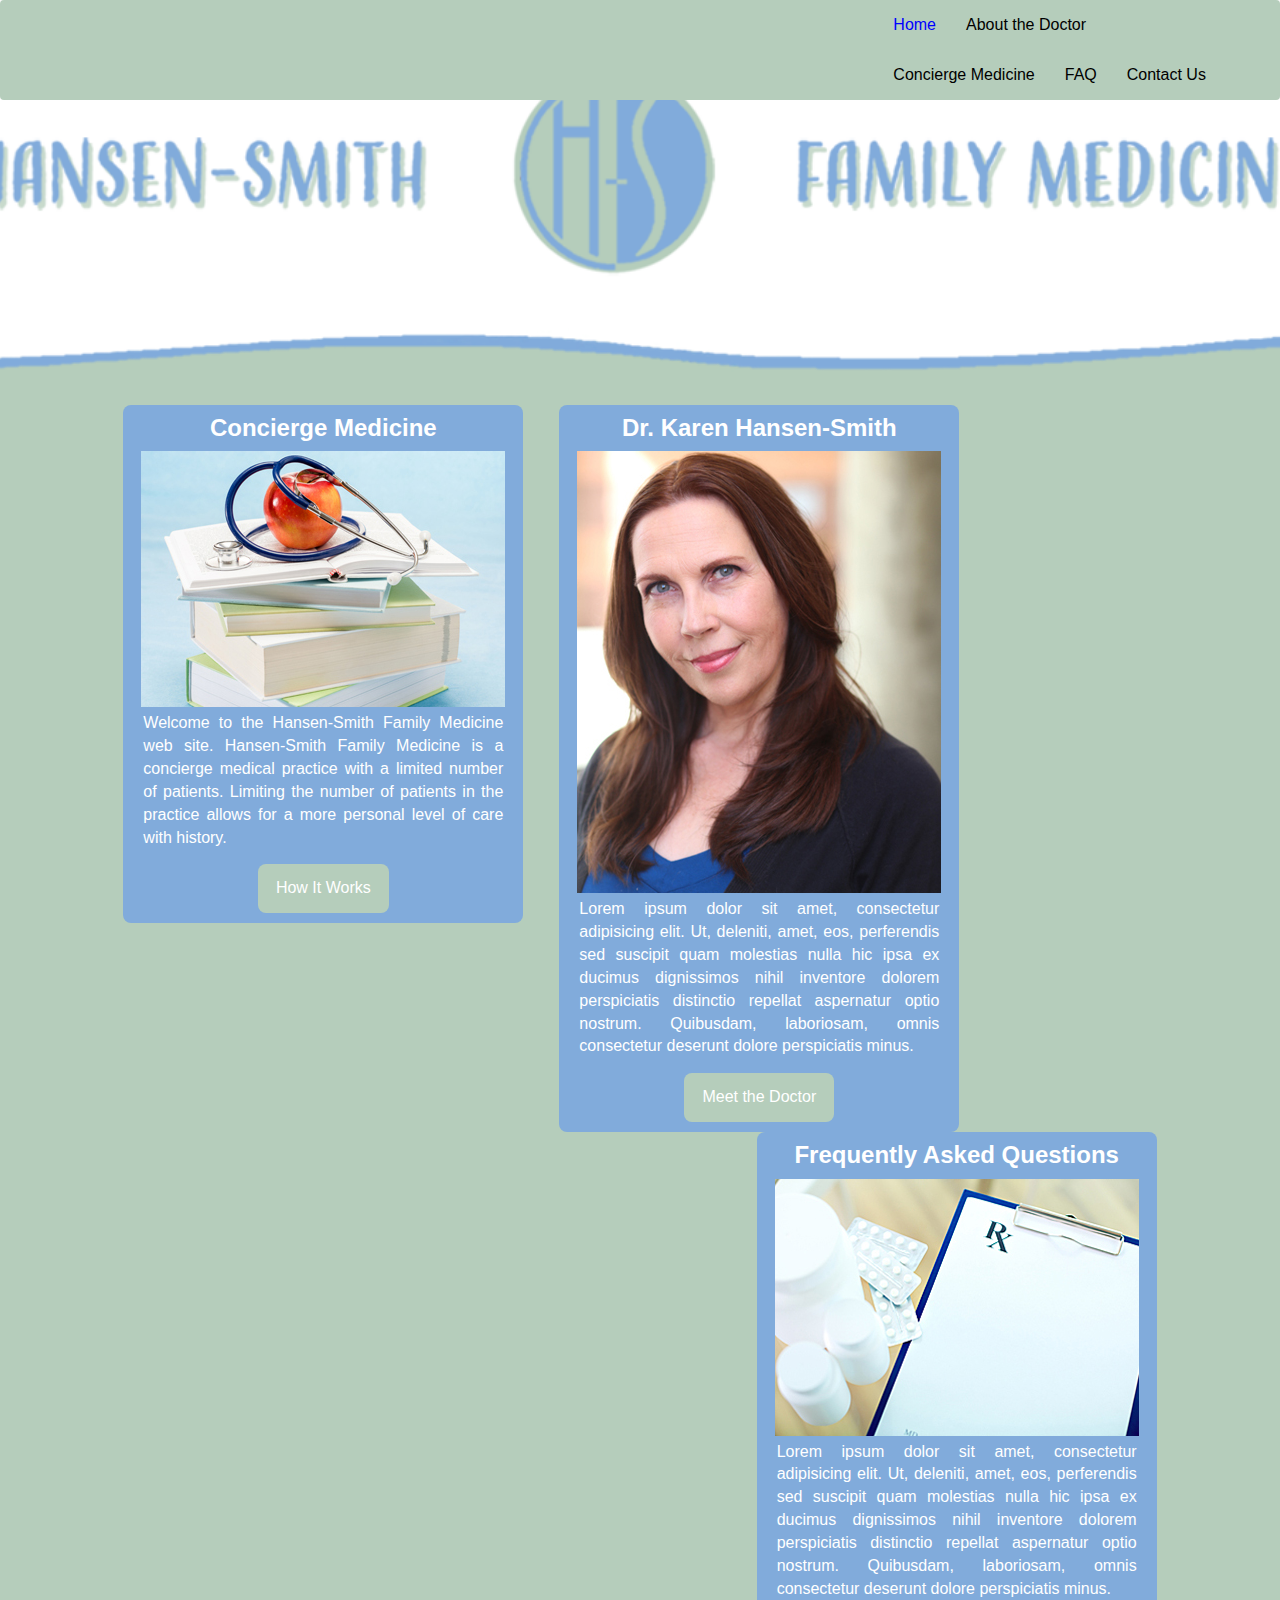
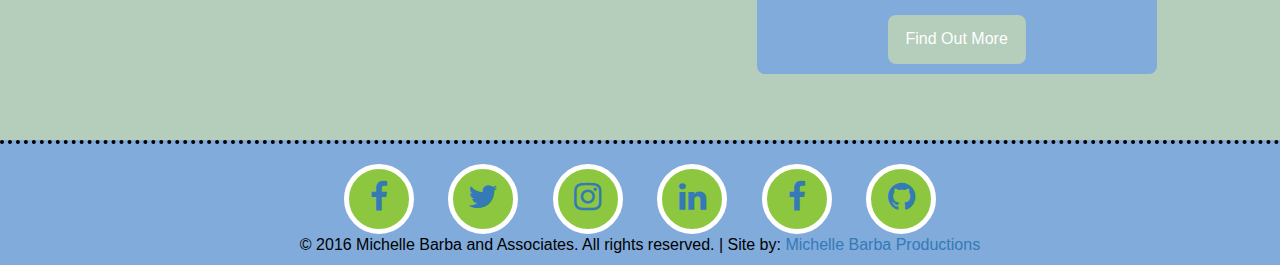
==== commit 775bf779: "changes to all pages, code standardization, styling details" ====
--- a/index.html
+++ b/index.html
@@ -1,13 +1,20 @@
 <!DOCTYPE html>
 <html lang="en">
 <head>
+
     <meta charset="UTF-8">
     <meta name="viewport" content="width=device-width, initial-scale=1.0">
     <meta http-equiv="X-UA-Compatible" content="ie=edge">
+
     <title>Hansen-Smith Home</title>
+
     <link rel="stylesheet" href="css/bootstrap.min.css">
     <link rel="stylesheet" href="https://maxcdn.bootstrapcdn.com/font-awesome/4.6.3/css/font-awesome.min.css">
     <link rel="stylesheet" href="css/styles.css">
+
+    <meta name="" content="Welcome to the Hansen-Smith Family Medicine web site. Hansen-Smith Family Medicine is a concierge medical practice with a limited number of patients. Limiting the number of patients in the practice allows for a more personal level of care with history."/>
+    <meta name="keywords" content="concierge medicine, private medicine, private doctor"/>
+
 </head>
 <body>
     <head>
@@ -22,7 +29,6 @@
         <link rel="stylesheet" href="css/font-awesome.css" type="text/css" />
 
     </head>
-        <body>
             <header>
                 <!--======== BEGIN NAVIGATION ============-->
                 <nav class="navbar navbar-default">
@@ -73,19 +79,19 @@
                                     <h2>Concierge Medicine</h2>
                                     <img src="images/conciergeMedicine.jpg" alt="" title=""></img>
                                     <p>Welcome to the Hansen-Smith Family Medicine web site. Hansen-Smith Family Medicine is a concierge medical practice with a limited number of patients. Limiting the number of patients in the practice allows for a more personal level of care with history.</p>
-                                    <a href="" title="" target="_blank" class="button">How It Works</a>
+                                    <a href="concierge.html" title="" target="_blank" class="button">How It Works</a>
                                 </div>
                                 <div class="col-md-4 columnB">
                                     <h2>Dr. Karen Hansen-Smith</h2>
-                                    <img src="images/DrKaren.png" alt="" title=""></img>
+                                    <img src="images/KarenHS.jpg" alt="" title=""></img>
                                     <p>Lorem ipsum dolor sit amet, consectetur adipisicing elit. Ut, deleniti, amet, eos, perferendis sed suscipit quam molestias nulla hic ipsa ex ducimus dignissimos nihil inventore dolorem perspiciatis distinctio repellat aspernatur optio nostrum. Quibusdam, laboriosam, omnis consectetur deserunt dolore perspiciatis minus.</p>
-                                    <a href="" title="" target="_blank" class="button">Meet the Doctor</a> </a>
+                                    <a href="about.html" title="" target="_blank" class="button">Meet the Doctor</a> </a>
                                 </div>
                                 <div class="col-md-4 columnC pull-right">
                                     <h2>Frequently Asked Questions</h2>
                                     <img src="images/FAQImage.jpg" alt="" title=""></img>
                                     <p>Lorem ipsum dolor sit amet, consectetur adipisicing elit. Ut, deleniti, amet, eos, perferendis sed suscipit quam molestias nulla hic ipsa ex ducimus dignissimos nihil inventore dolorem perspiciatis distinctio repellat aspernatur optio nostrum. Quibusdam, laboriosam, omnis consectetur deserunt dolore perspiciatis minus.</p>
-                                    <a href="" title="" target="_blank" class="button">Find Out More</a>
+                                    <a href="faq.html" title="" target="_blank" class="button">Find Out More</a>
                                 </div>
                             </div>
                         </div>
@@ -108,7 +114,6 @@
                     &copy; 2016 Michelle Barba and Associates. All rights reserved. | Site by: <a href="#" title="" target="_blank">Michelle Barba Productions</a>
                 </p>
             </footer>
-        </body>
 
     <script   src="https://code.jquery.com/jquery-2.2.4.min.js"   integrity="sha256-BbhdlvQf/xTY9gja0Dq3HiwQF8LaCRTXxZKRutelT44="   crossorigin="anonymous"></script>
     <script   src="js/bootstrap.min.js"></script>
--- a/css/styles.css
+++ b/css/styles.css
@@ -173,7 +173,10 @@
     text-align: justify;
 }
 .contact-form-data{
+    padding-top: 7px;
     background-color: #81abdb;
+    margin-top: 125px;
+    margin-left: 40px;
 }
 
 /* ==============  FOOTER STYLES  ==============  */
@@ -202,3 +205,31 @@
 .about-text-1{
     padding-top: 30px;
 }
+/* ==============  CONCIERGE PAGE SPECIFIC STYLES  ==============  */
+.tbl-head{
+    font-size: 16px;
+    font-weight: bolder;
+    border-bottom: 2px solid #000000;
+    padding-top: 15px;
+    padding-bottom: 8px;
+}
+th{
+    padding-top: 20px;
+    padding-right: 20px;
+    text-align: center;
+    line-height: 2em;
+}
+tr{
+    border-bottom: 2px solid #aeaeae;
+}
+td{
+    text-align: center;
+    padding-right: 20px;
+    font-size: 14px;
+    border-bottom: 1px solid #aeaeae;
+    line-height: 2em;
+}
+.sectionHeader{
+    font-style: italic;
+    text-decoration-line: underline;
+}
--- a/css/styles.css
+++ b/css/styles.css
@@ -173,7 +173,10 @@
     text-align: justify;
 }
 .contact-form-data{
+    padding-top: 7px;
     background-color: #81abdb;
+    margin-top: 125px;
+    margin-left: 40px;
 }
 
 /* ==============  FOOTER STYLES  ==============  */
@@ -202,3 +205,31 @@
 .about-text-1{
     padding-top: 30px;
 }
+/* ==============  CONCIERGE PAGE SPECIFIC STYLES  ==============  */
+.tbl-head{
+    font-size: 16px;
+    font-weight: bolder;
+    border-bottom: 2px solid #000000;
+    padding-top: 15px;
+    padding-bottom: 8px;
+}
+th{
+    padding-top: 20px;
+    padding-right: 20px;
+    text-align: center;
+    line-height: 2em;
+}
+tr{
+    border-bottom: 2px solid #aeaeae;
+}
+td{
+    text-align: center;
+    padding-right: 20px;
+    font-size: 14px;
+    border-bottom: 1px solid #aeaeae;
+    line-height: 2em;
+}
+.sectionHeader{
+    font-style: italic;
+    text-decoration-line: underline;
+}
